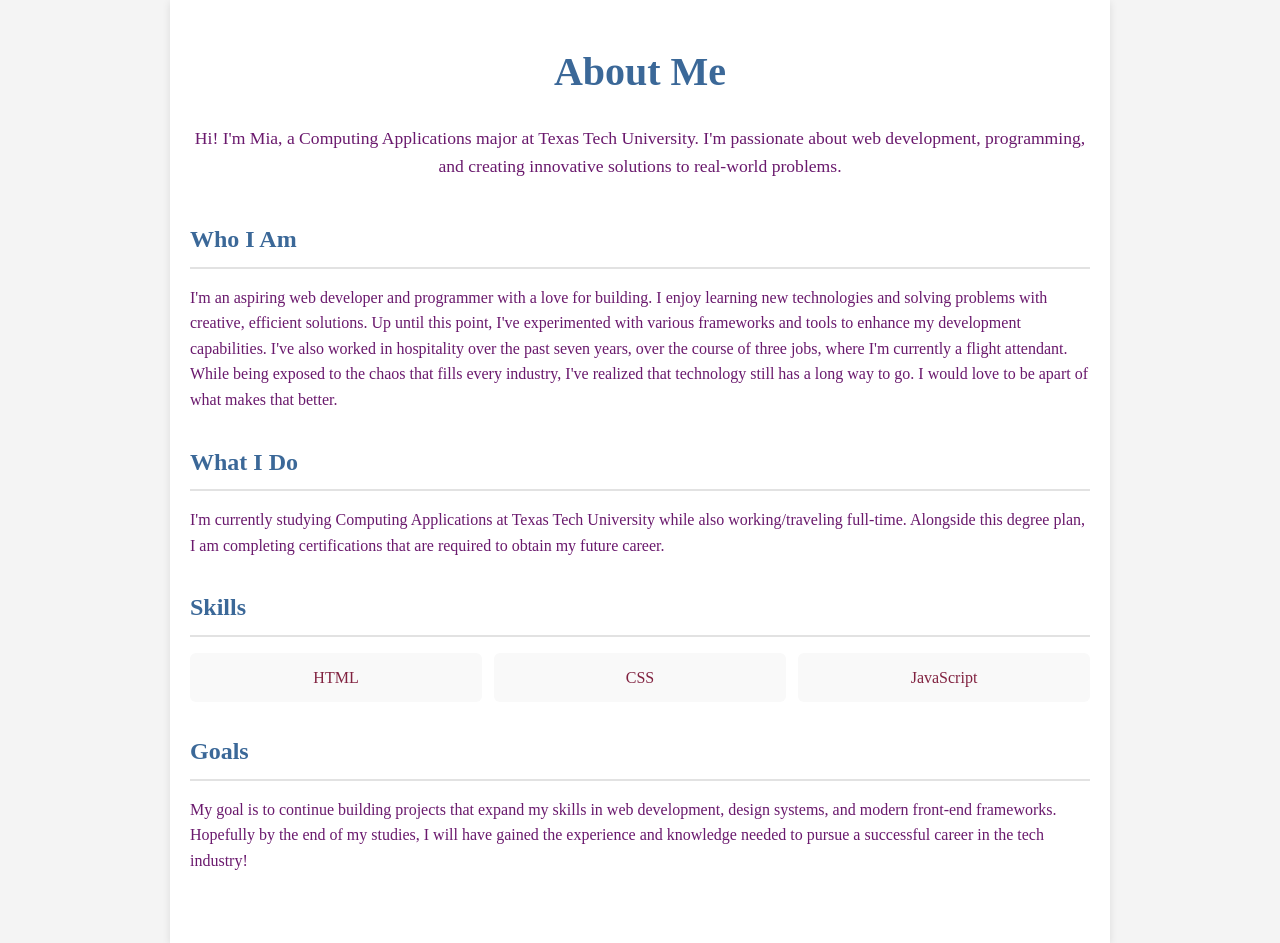
==== about.html @ afc82e17 "I've updated some of the language in my index.html file and added the about.html file. I created the" ====
<!DOCTYPE html>
<html lang="en">
<head>
  <link rel="stylesheet" href="style.css" />
  <meta charset="UTF-8">
  <meta name="viewport" content="width=device-width, initial-scale=1.0">
  <title>About Me</title>
</head>
<body>
  <div class="container">
    <header>
      <h1>About Me</h1>
      <p class="intro">Hi! I'm Mia, a Computing Applications major at Texas Tech University. I'm passionate about web development, programming, and creating innovative solutions to real-world problems.</p>
    </header>
    <section class="section">
      <h2>Who I Am</h2>
      <p>I'm an aspiring web developer and programmer with a love for building. I enjoy learning new technologies and solving problems with creative, efficient solutions. Up until this point, I've experimented with various frameworks and tools to enhance my development capabilities. I've also worked in hospitality over the past seven years, over the course of three jobs, where I'm currently a flight attendant. While being exposed to the chaos that fills every industry, I've realized that technology still has a long way to go. I would love to be apart of what makes that better. </p>
    </section>
    <section class="section">
      <h2>What I Do</h2>
      <p>I'm currently studying Computing Applications at Texas Tech University while also working/traveling full-time. Alongside this degree plan, I am completing certifications that are required to obtain my future career.</p>
    </section>
    <section class="section">
      <h2>Skills</h2>
      <ul class="skills">
        <li>HTML</li>
        <li>CSS</li>
        <li>JavaScript</li>
      </ul>
    </section>
    <section class="section">
      <h2>Goals</h2>
      <p>My goal is to continue building projects that expand my skills in web development, design systems, and modern front-end frameworks. Hopefully by the end of my studies, I will have gained the experience and knowledge needed to pursue a successful career in the tech industry! </p>
    </section>
  </div>
</body>
</html>
---- style.css ----
body {
    font-family: Arial, sans-serif;
    line-height: 1.6;
    margin: 0;
    padding: 0;
    background-color: #f4f4f4;
    color: #333;
}
h1, h2, h3 {
    color: #3b6898;
    font-family: Georgia, 'Times New Roman', Times, serif;
    margin: auto;
}
p {
    color: #6a196d;
    font-family: Georgia, 'Times New Roman', Times, serif;
}
ul {
    color: #812240;
    font-family: Georgia, 'Times New Roman', Times, serif;
}
a {
    color: #340236;
    font-family: Georgia, 'Times New Roman', Times, serif;
    text-decoration: underline;
}
.container {
    max-width: 900px;
    margin: 0 auto;
    padding: 40px 20px;
    background-color: #fff;
    box-shadow: 0 2px 8px rgba(0, 0, 0, 0.1);
}
header {
    text-align: center;
    margin-bottom: 40px;
}
h1 {
    margin: 0;
    font-size: 2.5rem;
}
.intro {
    margin-top: 20px;
    font-size: 1.1rem;
}
.section {
    margin-bottom: 30px;
}
.section h2 {
    margin-bottom: 12px;
    font-size: 1.5rem;
    border-bottom: 2px solid #e2e2e2;
    padding-bottom: 8px;
}
.skills {
    display: grid;
    grid-template-columns: repeat(auto-fit, minmax(180px, 1fr));
    gap: 12px;
    list-style: none;
    padding: 0;
}
.skills li {
    background: #f9f9f9;
    padding: 12px;
    border-radius: 6px;
    text-align: center;
}
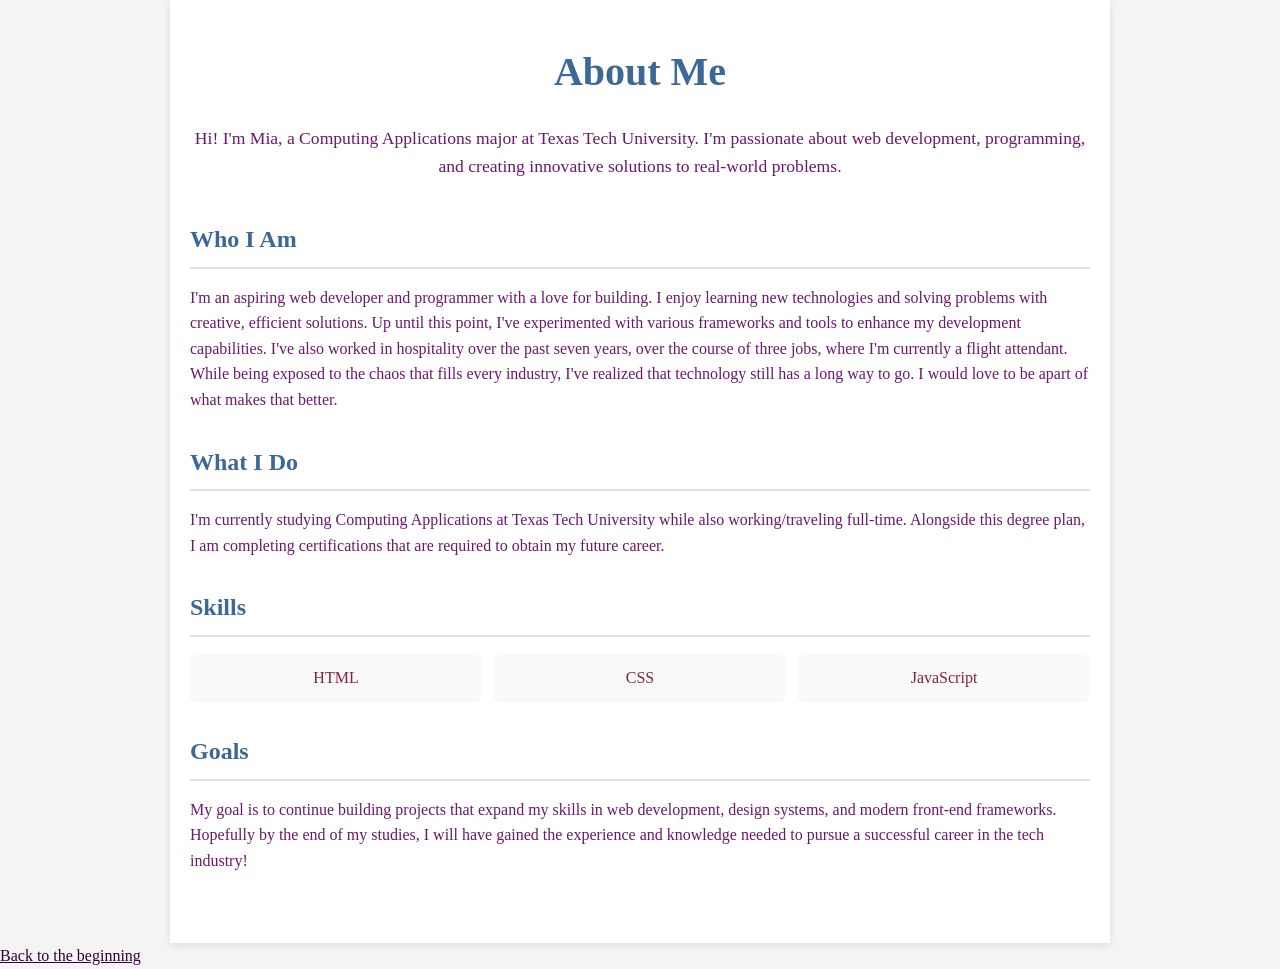
==== commit dc429a9b: "edited code and added plan" ====
--- a/about.html
+++ b/about.html
@@ -33,5 +33,6 @@
       <p>My goal is to continue building projects that expand my skills in web development, design systems, and modern front-end frameworks. Hopefully by the end of my studies, I will have gained the experience and knowledge needed to pursue a successful career in the tech industry! </p>
     </section>
   </div>
+  <a href="index.html">Back to the beginning</a>
 </body>
 </html>
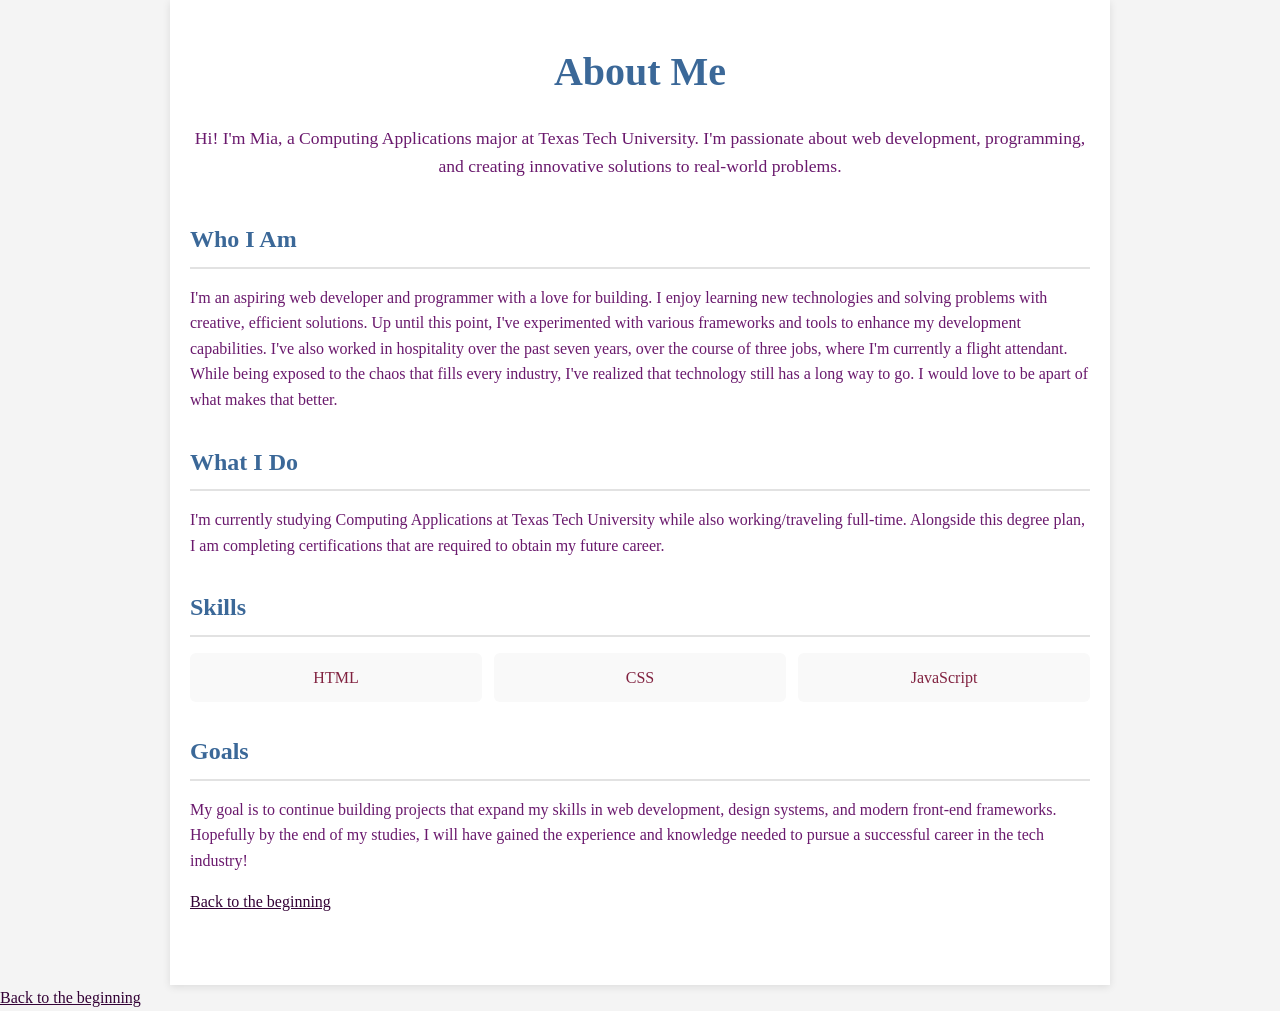
==== commit 59527b91: "edited spacing" ====
--- a/about.html
+++ b/about.html
@@ -30,7 +30,8 @@
     </section>
     <section class="section">
       <h2>Goals</h2>
-      <p>My goal is to continue building projects that expand my skills in web development, design systems, and modern front-end frameworks. Hopefully by the end of my studies, I will have gained the experience and knowledge needed to pursue a successful career in the tech industry! </p>
+      <p>My goal is to continue building projects that expand my skills in web development, design systems, and modern front-end frameworks. Hopefully by the end of my studies, I will have gained the experience and knowledge needed to pursue a successful career in the tech industry! </p>  
+      <a href="index.html">Back to the beginning</a>
     </section>
   </div>
   <a href="index.html">Back to the beginning</a>
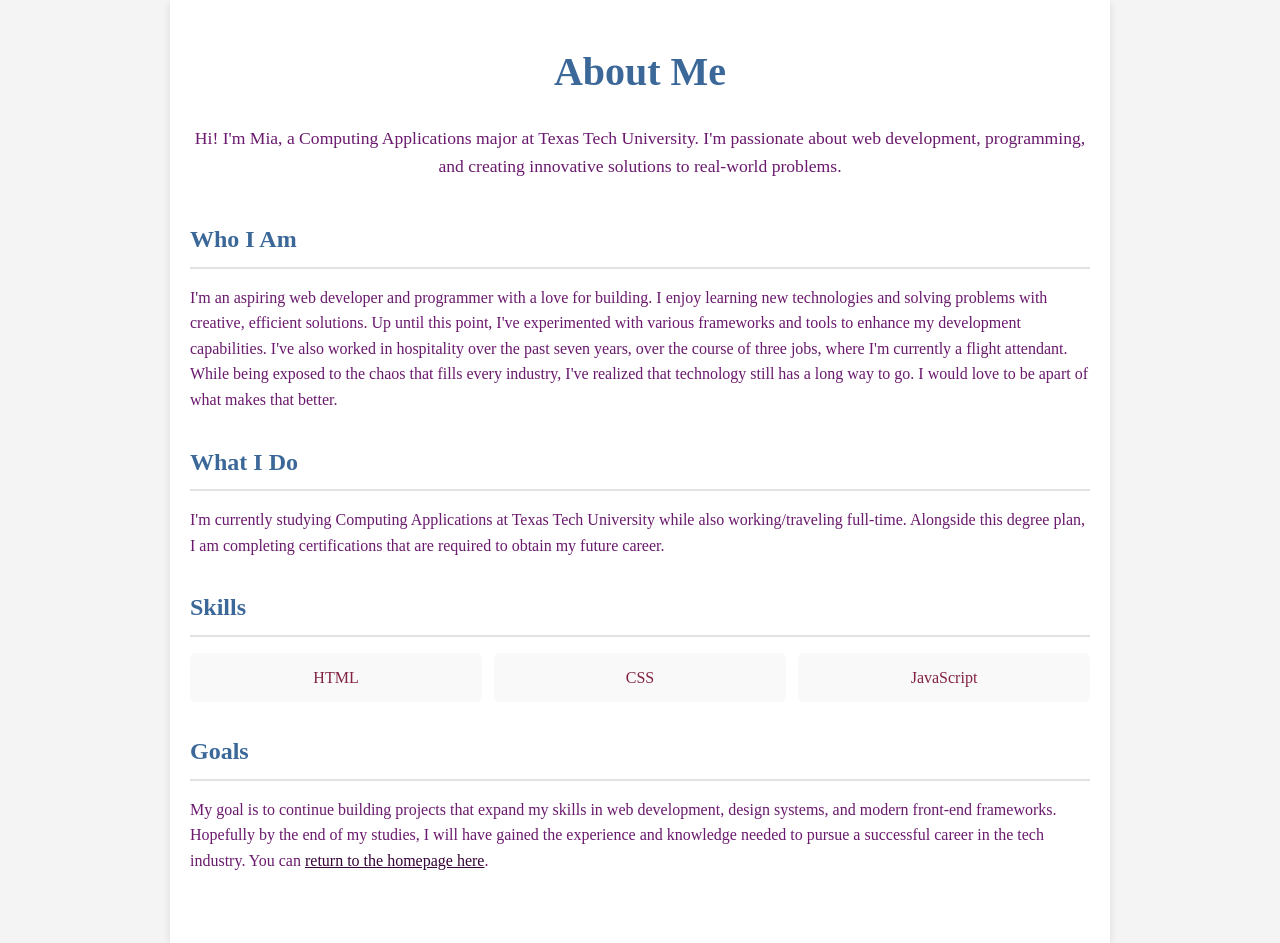
==== commit 7848a7ca: "final about page edit" ====
--- a/about.html
+++ b/about.html
@@ -30,10 +30,9 @@
     </section>
     <section class="section">
       <h2>Goals</h2>
-      <p>My goal is to continue building projects that expand my skills in web development, design systems, and modern front-end frameworks. Hopefully by the end of my studies, I will have gained the experience and knowledge needed to pursue a successful career in the tech industry! </p>  
-      <a href="index.html">Back to the beginning</a>
+      <p>My goal is to continue building projects that expand my skills in web development, design systems, and modern front-end frameworks. Hopefully by the end of my studies, I will have gained the experience and knowledge needed to pursue a successful career in the tech industry. 
+      You can <a href="index.html">return to the homepage here</a>.</p>
     </section>
   </div>
-  <a href="index.html">Back to the beginning</a>
 </body>
 </html>
